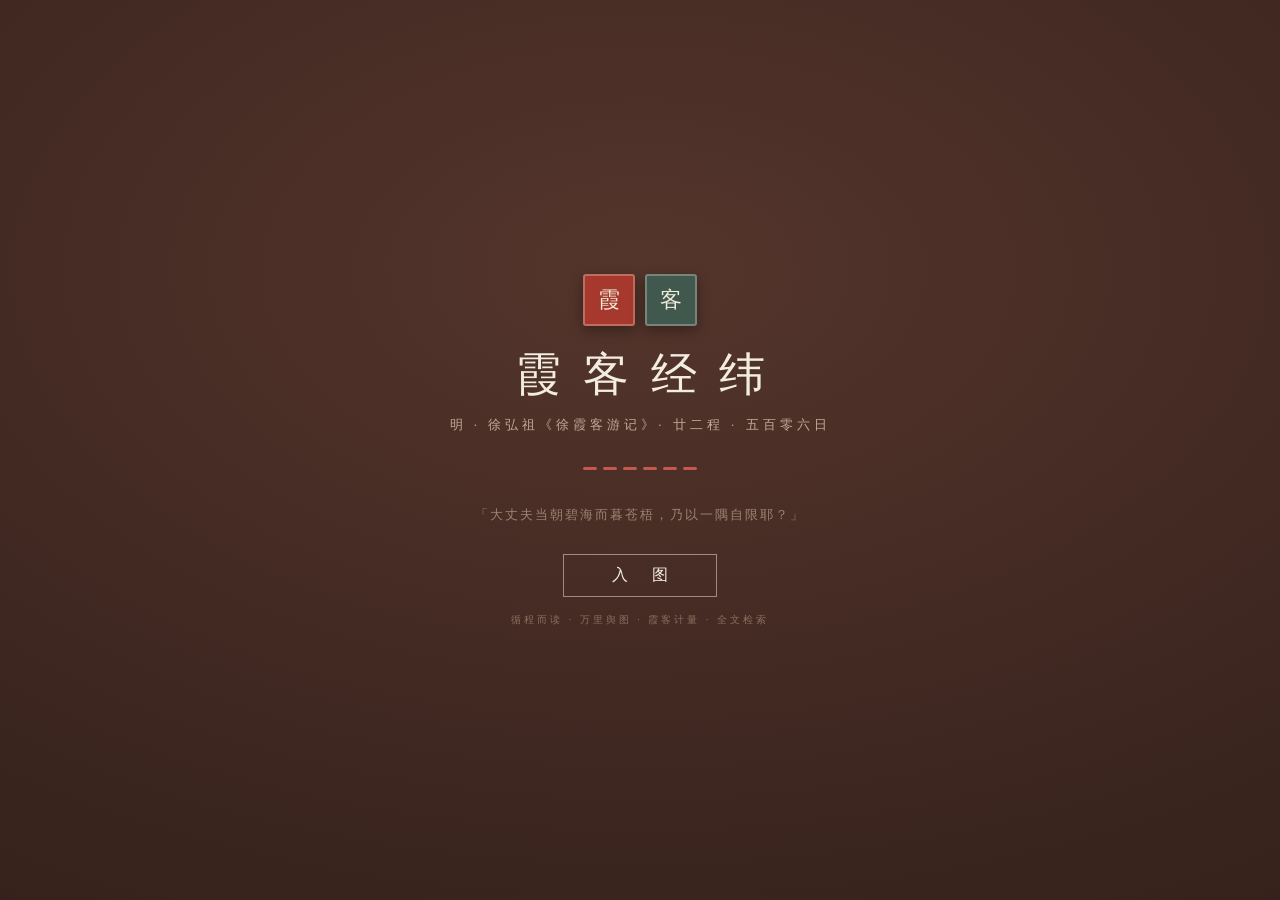
==== index.html @ 339518af "P2/A 前端：书签收藏（localStorage 上限30·管理面板·一键回到·深链复原）+ 方舆互查页签（计数卡/按篇分组/原文句样例/↗方舆相对深链）+ 计量面板导出区（CSV/KML/GeoJ" ====
<!DOCTYPE html>
<html lang="zh-CN">
<head>
<meta charset="UTF-8">
<meta name="viewport" content="width=device-width,initial-scale=1">
<title>霞客经纬 · 徐霞客游记廿二程全图</title>
<meta name="description" content="明·徐弘祖《徐霞客游记》数字人文平台——廿二游程、五百零六日条、循程而读、万里足迹舆图">
<link rel="manifest" href="manifest.json">
<link rel="icon" href="icons/icon-192.png">
<link rel="stylesheet" href="vendor/leaflet.css?v=7">
<link rel="stylesheet" href="css/main.css?v=7">
</head>
<body>

<div id="map"></div>
<div class="paper-wash"></div>

<!-- 顶栏 · 模式 -->
<nav id="modes">
  <button class="mode active" data-mode="map">舆图</button><span>·</span>
  <button class="mode" data-mode="read">循程</button><span>·</span>
  <button class="mode" data-mode="stats">计量</button><span>·</span>
  <button class="mode" data-mode="fy">方舆</button><span>·</span>
  <button class="mode" data-mode="about">关于</button>
</nav>
<div id="searchwrap">
  <input id="search" type="text" placeholder="检全书廿二篇——地名·山水·人事，如 石梁 / 黄山 / 静闻" autocomplete="off">
  <div id="sresults"></div>
</div>
<aside id="rail">
  <div class="rt" id="railtitle">游程纲目<small id="railsub">廿二程 · 编年</small></div>
  <div id="raillist"></div>
</aside>

<!-- 右幅 · 面板 -->
<section id="panel">
  <button id="pclose" title="收起">✕</button>
  <div class="vtitle"><div class="vname" id="vname"></div><div class="vseal" id="vseal">游</div></div>
  <div id="pmeta"></div>
  <div id="pbody"></div>
</section>

<div id="readerbar" class="hidden">
  <button id="rprev" title="前一日">◀ 前</button>
  <div id="rprog">循程而读</div>
  <button id="rnext" title="后一日">后 ▶</button>
  <button id="rbm" title="收藏当前日条（书签）">☆ 收藏</button>
  <button id="rtts" title="自当前日朗读：循程听书">▷ 朗读</button>
</div>

<footer id="fbar">
  <button class="ftool" id="wanderlink" title="随机择一程游历">⚑ 漫游</button>
  <button class="ftool" id="statslink" title="字频·里程·游年计量">△ 计量</button>
  <button class="ftool" id="tdlink" title="三维形胜——真地形上观游线">⛰ 形胜</button>
  <button class="ftool" id="bmlink" title="书签收藏（本机持久化，上限30）">☆ 书签<i id="bmcount"></i></button>
  <button class="ftool" id="nightlink" title="夜读模式（墨色护眼，底图反色）">☾ 夜读</button>
  <span class="sep"></span><span id="modelabel">舆图</span><span class="sep"></span>
  <span id="modenote">廿二游程 · 万里足迹见于图</span>
  <span class="sep"></span><span class="fb" id="bookstat"></span>
  <div class="right"><span id="swstate" title="Service Worker 就绪后：全书与已览瓦片离线可用" style="display:none"></span><span>文本 · 国学导航（前半部22篇）</span><span>底图 · Esri World Physical</span></div>
</footer>

<!-- 序幕 -->
<div id="boot">
  <div class="bt">
    <div class="seal-row"><span class="bseal">霞</span><span class="bseal b2">客</span></div>
    <h1>霞客经纬</h1>
    <p class="sub">明 · 徐弘祖《徐霞客游记》· 廿二程 · 五百零六日</p>
    <div class="route"><i></i><i></i><i></i><i></i><i></i><i></i></div>
    <p class="quote">「大丈夫当朝碧海而暮苍梧，乃以一隅自限耶？」</p>
    <button class="go">入 图</button>
    <p class="hint">循程而读 · 万里舆图 · 霞客计量 · 全文检索</p>
  </div>
</div>

<script src="vendor/leaflet.js"></script>
<script src="data/trip_data.js?v=7"></script>
<script src="data/stats.js?v=7"></script>
<script src="js/config.js?v=7"></script>
<script src="js/map.js?v=7"></script>
<script src="js/tripnav.js?v=7"></script>
<script src="js/reader.js?v=7"></script>
<script src="js/search.js?v=7"></script>
<script src="js/stats.js?v=7"></script>
<script src="js/bookmarks.js?v=7"></script>
<script src="js/xref.js?v=7"></script>
<script src="js/app.js?v=7"></script>
</body>
</html>
---- vendor/leaflet.css ----
/* required styles */

.leaflet-pane,
.leaflet-tile,
.leaflet-marker-icon,
.leaflet-marker-shadow,
.leaflet-tile-container,
.leaflet-pane > svg,
.leaflet-pane > canvas,
.leaflet-zoom-box,
.leaflet-image-layer,
.leaflet-layer {
	position: absolute;
	left: 0;
	top: 0;
	}
.leaflet-container {
	overflow: hidden;
	}
.leaflet-tile,
.leaflet-marker-icon,
.leaflet-marker-shadow {
	-webkit-user-select: none;
	   -moz-user-select: none;
	        user-select: none;
	  -webkit-user-drag: none;
	}
/* Prevents IE11 from highlighting tiles in blue */
.leaflet-tile::selection {
	background: transparent;
}
/* Safari renders non-retina tile on retina better with this, but Chrome is worse */
.leaflet-safari .leaflet-tile {
	image-rendering: -webkit-optimize-contrast;
	}
/* hack that prevents hw layers "stretching" when loading new tiles */
.leaflet-safari .leaflet-tile-container {
	width: 1600px;
	height: 1600px;
	-webkit-transform-origin: 0 0;
	}
.leaflet-marker-icon,
.leaflet-marker-shadow {
	display: block;
	}
/* .leaflet-container svg: reset svg max-width decleration shipped in Joomla! (joomla.org) 3.x */
/* .leaflet-container img: map is broken in FF if you have max-width: 100% on tiles */
.leaflet-container .leaflet-overlay-pane svg {
	max-width: none !important;
	max-height: none !important;
	}
.leaflet-container .leaflet-marker-pane img,
.leaflet-container .leaflet-shadow-pane img,
.leaflet-container .leaflet-tile-pane img,
.leaflet-container img.leaflet-image-layer,
.leaflet-container .leaflet-tile {
	max-width: none !important;
	max-height: none !important;
	width: auto;
	padding: 0;
	}

.leaflet-container img.leaflet-tile {
	/* See: https://bugs.chromium.org/p/chromium/issues/detail?id=600120 */
	mix-blend-mode: plus-lighter;
}

.leaflet-container.leaflet-touch-zoom {
	-ms-touch-action: pan-x pan-y;
	touch-action: pan-x pan-y;
	}
.leaflet-container.leaflet-touch-drag {
	-ms-touch-action: pinch-zoom;
	/* Fallback for FF which doesn't support pinch-zoom */
	touch-action: none;
	touch-action: pinch-zoom;
}
.leaflet-container.leaflet-touch-drag.leaflet-touch-zoom {
	-ms-touch-action: none;
	touch-action: none;
}
.leaflet-container {
	-webkit-tap-highlight-color: transparent;
}
.leaflet-container a {
	-webkit-tap-highlight-color: rgba(51, 181, 229, 0.4);
}
.leaflet-tile {
	filter: inherit;
	visibility: hidden;
	}
.leaflet-tile-loaded {
	visibility: inherit;
	}
.leaflet-zoom-box {
	width: 0;
	height: 0;
	-moz-box-sizing: border-box;
	     box-sizing: border-box;
	z-index: 800;
	}
/* workaround for https://bugzilla.mozilla.org/show_bug.cgi?id=888319 */
.leaflet-overlay-pane svg {
	-moz-user-select: none;
	}

.leaflet-pane         { z-index: 400; }

.leaflet-tile-pane    { z-index: 200; }
.leaflet-overlay-pane { z-index: 400; }
.leaflet-shadow-pane  { z-index: 500; }
.leaflet-marker-pane  { z-index: 600; }
.leaflet-tooltip-pane   { z-index: 650; }
.leaflet-popup-pane   { z-index: 700; }

.leaflet-map-pane canvas { z-index: 100; }
.leaflet-map-pane svg    { z-index: 200; }

.leaflet-vml-shape {
	width: 1px;
	height: 1px;
	}
.lvml {
	behavior: url(#default#VML);
	display: inline-block;
	position: absolute;
	}


/* control positioning */

.leaflet-control {
	position: relative;
	z-index: 800;
	pointer-events: visiblePainted; /* IE 9-10 doesn't have auto */
	pointer-events: auto;
	}
.leaflet-top,
.leaflet-bottom {
	position: absolute;
	z-index: 1000;
	pointer-events: none;
	}
.leaflet-top {
	top: 0;
	}
.leaflet-right {
	right: 0;
	}
.leaflet-bottom {
	bottom: 0;
	}
.leaflet-left {
	left: 0;
	}
.leaflet-control {
	float: left;
	clear: both;
	}
.leaflet-right .leaflet-control {
	float: right;
	}
.leaflet-top .leaflet-control {
	margin-top: 10px;
	}
.leaflet-bottom .leaflet-control {
	margin-bottom: 10px;
	}
.leaflet-left .leaflet-control {
	margin-left: 10px;
	}
.leaflet-right .leaflet-control {
	margin-right: 10px;
	}


/* zoom and fade animations */

.leaflet-fade-anim .leaflet-popup {
	opacity: 0;
	-webkit-transition: opacity 0.2s linear;
	   -moz-transition: opacity 0.2s linear;
	        transition: opacity 0.2s linear;
	}
.leaflet-fade-anim .leaflet-map-pane .leaflet-popup {
	opacity: 1;
	}
.leaflet-zoom-animated {
	-webkit-transform-origin: 0 0;
	    -ms-transform-origin: 0 0;
	        transform-origin: 0 0;
	}
svg.leaflet-zoom-animated {
	will-change: transform;
}

.leaflet-zoom-anim .leaflet-zoom-animated {
	-webkit-transition: -webkit-transform 0.25s cubic-bezier(0,0,0.25,1);
	   -moz-transition:    -moz-transform 0.25s cubic-bezier(0,0,0.25,1);
	        transition:         transform 0.25s cubic-bezier(0,0,0.25,1);
	}
.leaflet-zoom-anim .leaflet-tile,
.leaflet-pan-anim .leaflet-tile {
	-webkit-transition: none;
	   -moz-transition: none;
	        transition: none;
	}

.leaflet-zoom-anim .leaflet-zoom-hide {
	visibility: hidden;
	}


/* cursors */

.leaflet-interactive {
	cursor: pointer;
	}
.leaflet-grab {
	cursor: -webkit-grab;
	cursor:    -moz-grab;
	cursor:         grab;
	}
.leaflet-crosshair,
.leaflet-crosshair .leaflet-interactive {
	cursor: crosshair;
	}
.leaflet-popup-pane,
.leaflet-control {
	cursor: auto;
	}
.leaflet-dragging .leaflet-grab,
.leaflet-dragging .leaflet-grab .leaflet-interactive,
.leaflet-dragging .leaflet-marker-draggable {
	cursor: move;
	cursor: -webkit-grabbing;
	cursor:    -moz-grabbing;
	cursor:         grabbing;
	}

/* marker & overlays interactivity */
.leaflet-marker-icon,
.leaflet-marker-shadow,
.leaflet-image-layer,
.leaflet-pane > svg path,
.leaflet-tile-container {
	pointer-events: none;
	}

.leaflet-marker-icon.leaflet-interactive,
.leaflet-image-layer.leaflet-interactive,
.leaflet-pane > svg path.leaflet-interactive,
svg.leaflet-image-layer.leaflet-interactive path {
	pointer-events: visiblePainted; /* IE 9-10 doesn't have auto */
	pointer-events: auto;
	}

/* visual tweaks */

.leaflet-container {
	background: #ddd;
	outline-offset: 1px;
	}
.leaflet-container a {
	color: #0078A8;
	}
.leaflet-zoom-box {
	border: 2px dotted #38f;
	background: rgba(255,255,255,0.5);
	}


/* general typography */
.leaflet-container {
	font-family: "Helvetica Neue", Arial, Helvetica, sans-serif;
	font-size: 12px;
	font-size: 0.75rem;
	line-height: 1.5;
	}


/* general toolbar styles */

.leaflet-bar {
	box-shadow: 0 1px 5px rgba(0,0,0,0.65);
	border-radius: 4px;
	}
.leaflet-bar a {
	background-color: #fff;
	border-bottom: 1px solid #ccc;
	width: 26px;
	height: 26px;
	line-height: 26px;
	display: block;
	text-align: center;
	text-decoration: none;
	color: black;
	}
.leaflet-bar a,
.leaflet-control-layers-toggle {
	background-position: 50% 50%;
	background-repeat: no-repeat;
	display: block;
	}
.leaflet-bar a:hover,
.leaflet-bar a:focus {
	background-color: #f4f4f4;
	}
.leaflet-bar a:first-child {
	border-top-left-radius: 4px;
	border-top-right-radius: 4px;
	}
.leaflet-bar a:last-child {
	border-bottom-left-radius: 4px;
	border-bottom-right-radius: 4px;
	border-bottom: none;
	}
.leaflet-bar a.leaflet-disabled {
	cursor: default;
	background-color: #f4f4f4;
	color: #bbb;
	}

.leaflet-touch .leaflet-bar a {
	width: 30px;
	height: 30px;
	line-height: 30px;
	}
.leaflet-touch .leaflet-bar a:first-child {
	border-top-left-radius: 2px;
	border-top-right-radius: 2px;
	}
.leaflet-touch .leaflet-bar a:last-child {
	border-bottom-left-radius: 2px;
	border-bottom-right-radius: 2px;
	}

/* zoom control */

.leaflet-control-zoom-in,
.leaflet-control-zoom-out {
	font: bold 18px 'Lucida Console', Monaco, monospace;
	text-indent: 1px;
	}

.leaflet-touch .leaflet-control-zoom-in, .leaflet-touch .leaflet-control-zoom-out  {
	font-size: 22px;
	}


/* layers control */

.leaflet-control-layers {
	box-shadow: 0 1px 5px rgba(0,0,0,0.4);
	background: #fff;
	border-radius: 5px;
	}
.leaflet-control-layers-toggle {
	background-image: url(images/layers.png);
	width: 36px;
	height: 36px;
	}
.leaflet-retina .leaflet-control-layers-toggle {
	background-image: url(images/layers-2x.png);
	background-size: 26px 26px;
	}
.leaflet-touch .leaflet-control-layers-toggle {
	width: 44px;
	height: 44px;
	}
.leaflet-control-layers .leaflet-control-layers-list,
.leaflet-control-layers-expanded .leaflet-control-layers-toggle {
	display: none;
	}
.leaflet-control-layers-expanded .leaflet-control-layers-list {
	display: block;
	position: relative;
	}
.leaflet-control-layers-expanded {
	padding: 6px 10px 6px 6px;
	color: #333;
	background: #fff;
	}
.leaflet-control-layers-scrollbar {
	overflow-y: scroll;
	overflow-x: hidden;
	padding-right: 5px;
	}
.leaflet-control-layers-selector {
	margin-top: 2px;
	position: relative;
	top: 1px;
	}
.leaflet-control-layers label {
	display: block;
	font-size: 13px;
	font-size: 1.08333em;
	}
.leaflet-control-layers-separator {
	height: 0;
	border-top: 1px solid #ddd;
	margin: 5px -10px 5px -6px;
	}

/* Default icon URLs */
.leaflet-default-icon-path { /* used only in path-guessing heuristic, see L.Icon.Default */
	background-image: url(images/marker-icon.png);
	}


/* attribution and scale controls */

.leaflet-container .leaflet-control-attribution {
	background: #fff;
	background: rgba(255, 255, 255, 0.8);
	margin: 0;
	}
.leaflet-control-attribution,
.leaflet-control-scale-line {
	padding: 0 5px;
	color: #333;
	line-height: 1.4;
	}
.leaflet-control-attribution a {
	text-decoration: none;
	}
.leaflet-control-attribution a:hover,
.leaflet-control-attribution a:focus {
	text-decoration: underline;
	}
.leaflet-attribution-flag {
	display: inline !important;
	vertical-align: baseline !important;
	width: 1em;
	height: 0.6669em;
	}
.leaflet-left .leaflet-control-scale {
	margin-left: 5px;
	}
.leaflet-bottom .leaflet-control-scale {
	margin-bottom: 5px;
	}
.leaflet-control-scale-line {
	border: 2px solid #777;
	border-top: none;
	line-height: 1.1;
	padding: 2px 5px 1px;
	white-space: nowrap;
	-moz-box-sizing: border-box;
	     box-sizing: border-box;
	background: rgba(255, 255, 255, 0.8);
	text-shadow: 1px 1px #fff;
	}
.leaflet-control-scale-line:not(:first-child) {
	border-top: 2px solid #777;
	border-bottom: none;
	margin-top: -2px;
	}
.leaflet-control-scale-line:not(:first-child):not(:last-child) {
	border-bottom: 2px solid #777;
	}

.leaflet-touch .leaflet-control-attribution,
.leaflet-touch .leaflet-control-layers,
.leaflet-touch .leaflet-bar {
	box-shadow: none;
	}
.leaflet-touch .leaflet-control-layers,
.leaflet-touch .leaflet-bar {
	border: 2px solid rgba(0,0,0,0.2);
	background-clip: padding-box;
	}


/* popup */

.leaflet-popup {
	position: absolute;
	text-align: center;
	margin-bottom: 20px;
	}
.leaflet-popup-content-wrapper {
	padding: 1px;
	text-align: left;
	border-radius: 12px;
	}
.leaflet-popup-content {
	margin: 13px 24px 13px 20px;
	line-height: 1.3;
	font-size: 13px;
	font-size: 1.08333em;
	min-height: 1px;
	}
.leaflet-popup-content p {
	margin: 17px 0;
	margin: 1.3em 0;
	}
.leaflet-popup-tip-container {
	width: 40px;
	height: 20px;
	position: absolute;
	left: 50%;
	margin-top: -1px;
	margin-left: -20px;
	overflow: hidden;
	pointer-events: none;
	}
.leaflet-popup-tip {
	width: 17px;
	height: 17px;
	padding: 1px;

	margin: -10px auto 0;
	pointer-events: auto;

	-webkit-transform: rotate(45deg);
	   -moz-transform: rotate(45deg);
	    -ms-transform: rotate(45deg);
	        transform: rotate(45deg);
	}
.leaflet-popup-content-wrapper,
.leaflet-popup-tip {
	background: white;
	color: #333;
	box-shadow: 0 3px 14px rgba(0,0,0,0.4);
	}
.leaflet-container a.leaflet-popup-close-button {
	position: absolute;
	top: 0;
	right: 0;
	border: none;
	text-align: center;
	width: 24px;
	height: 24px;
	font: 16px/24px Tahoma, Verdana, sans-serif;
	color: #757575;
	text-decoration: none;
	background: transparent;
	}
.leaflet-container a.leaflet-popup-close-button:hover,
.leaflet-container a.leaflet-popup-close-button:focus {
	color: #585858;
	}
.leaflet-popup-scrolled {
	overflow: auto;
	}

.leaflet-oldie .leaflet-popup-content-wrapper {
	-ms-zoom: 1;
	}
.leaflet-oldie .leaflet-popup-tip {
	width: 24px;
	margin: 0 auto;

	-ms-filter: "progid:DXImageTransform.Microsoft.Matrix(M11=0.70710678, M12=0.70710678, M21=-0.70710678, M22=0.70710678)";
	filter: progid:DXImageTransform.Microsoft.Matrix(M11=0.70710678, M12=0.70710678, M21=-0.70710678, M22=0.70710678);
	}

.leaflet-oldie .leaflet-control-zoom,
.leaflet-oldie .leaflet-control-layers,
.leaflet-oldie .leaflet-popup-content-wrapper,
.leaflet-oldie .leaflet-popup-tip {
	border: 1px solid #999;
	}


/* div icon */

.leaflet-div-icon {
	background: #fff;
	border: 1px solid #666;
	}


/* Tooltip */
/* Base styles for the element that has a tooltip */
.leaflet-tooltip {
	position: absolute;
	padding: 6px;
	background-color: #fff;
	border: 1px solid #fff;
	border-radius: 3px;
	color: #222;
	white-space: nowrap;
	-webkit-user-select: none;
	-moz-user-select: none;
	-ms-user-select: none;
	user-select: none;
	pointer-events: none;
	box-shadow: 0 1px 3px rgba(0,0,0,0.4);
	}
.leaflet-tooltip.leaflet-interactive {
	cursor: pointer;
	pointer-events: auto;
	}
.leaflet-tooltip-top:before,
.leaflet-tooltip-bottom:before,
.leaflet-tooltip-left:before,
.leaflet-tooltip-right:before {
	position: absolute;
	pointer-events: none;
	border: 6px solid transparent;
	background: transparent;
	content: "";
	}

/* Directions */

.leaflet-tooltip-bottom {
	margin-top: 6px;
}
.leaflet-tooltip-top {
	margin-top: -6px;
}
.leaflet-tooltip-bottom:before,
.leaflet-tooltip-top:before {
	left: 50%;
	margin-left: -6px;
	}
.leaflet-tooltip-top:before {
	bottom: 0;
	margin-bottom: -12px;
	border-top-color: #fff;
	}
.leaflet-tooltip-bottom:before {
	top: 0;
	margin-top: -12px;
	margin-left: -6px;
	border-bottom-color: #fff;
	}
.leaflet-tooltip-left {
	margin-left: -6px;
}
.leaflet-tooltip-right {
	margin-left: 6px;
}
.leaflet-tooltip-left:before,
.leaflet-tooltip-right:before {
	top: 50%;
	margin-top: -6px;
	}
.leaflet-tooltip-left:before {
	right: 0;
	margin-right: -12px;
	border-left-color: #fff;
	}
.leaflet-tooltip-right:before {
	left: 0;
	margin-left: -12px;
	border-right-color: #fff;
	}

/* Printing */

@media print {
	/* Prevent printers from removing background-images of controls. */
	.leaflet-control {
		-webkit-print-color-adjust: exact;
		print-color-adjust: exact;
		}
	}
---- css/main.css ----
/* ═══════════════════════════════════════════════════════════════
   霞客经纬 —— 徐霞客游记 · 主样式
   绛霞绢本 · 游程为主角 · 四模式（舆图/循程/计量/关于）
   承水道经纬设计语言，主色由沧浪让位于绛霞
   ═══════════════════════════════════════════════════════════════ */
*{box-sizing:border-box;margin:0;padding:0}
:root{
  --silk:#ece8d8; --silk-2:#e2ddc8; --silk-3:#f5f2e3;
  --ink:#2e2a26; --ink-mid:#5a5049; --ink-faint:#8d8177;
  --xia:#8e2b22; --xia-d:#6e2019;               /* 绛霞 */
  --xia-l:#c25b4e;
  --mount:#3f5d52; --mount-d:#2f4a41;           /* 苍山青 */
  --ochre:#9a6b3f;
  --gold:#b08d4f;
  --cinnabar:#b23a2e; --cinnabar-d:#8e2b22;
  --line:rgba(74,64,56,.34);
}
html,body{height:100%}
body{
  font-family:"FangSong","STFangsong","仿宋","FangSong_GB2312","Songti SC","SimSun",serif;
  color:var(--ink); overflow:hidden;
  background:radial-gradient(ellipse 130% 100% at 50% 0%,#ecdfc9 0%,#e4d7bf 55%,#dacdb4 100%);
}

/* ── 底图：霞色绢面滤镜 ─────────────────────────────── */
#map{position:fixed;inset:0;z-index:0;background:#e4d7bf}
#map .leaflet-tile-pane{filter:sepia(.12) brightness(1.04) contrast(.9) saturate(.8) hue-rotate(-4deg)}
#map .leaflet-control-attribution{display:none!important}
#map .leaflet-control-zoom a{
  background:var(--silk-3)!important;color:var(--ink)!important;
  border-color:var(--line)!important;font-weight:400!important;
}
#map .leaflet-control-zoom{border:1px solid var(--line)!important;box-shadow:0 2px 8px rgba(60,45,35,.18)}
.paper-wash{position:fixed;inset:0;z-index:1;pointer-events:none;
  background:
    radial-gradient(ellipse 140% 110% at 50% 40%,transparent 52%,rgba(142,43,34,.10) 100%),
    repeating-linear-gradient(0deg,transparent 0 3px,rgba(255,250,238,.05) 3px 4px);
}

/* ── 顶栏模式 ───────────────────────────────────────── */
#modes{position:fixed;top:0;left:0;right:0;z-index:22;display:flex;justify-content:center;gap:2px;
  padding:10px 0;pointer-events:none}
#modes .mode{pointer-events:auto;font-family:inherit;font-size:14px;letter-spacing:3px;cursor:pointer;
  color:var(--ink-mid);background:rgba(245,242,227,.88);border:1px solid var(--line);
  padding:6px 14px;transition:all .18s}
#modes .mode:hover{color:var(--xia-d)}
#modes .mode.active{color:#f6f3e6;background:var(--xia-d);border-color:var(--xia-d)}
#modes span{pointer-events:auto;align-self:center;color:var(--ink-faint);font-size:11px}

/* ── 检索 ───────────────────────────────────────────── */
#searchwrap{position:fixed;top:52px;left:50%;transform:translateX(-50%);z-index:21;width:min(520px,86vw)}
#search{width:100%;font-family:inherit;font-size:13px;letter-spacing:1px;color:var(--ink);
  background:rgba(245,242,227,.94);border:1px solid var(--line);padding:8px 12px;outline:none}
#search:focus{border-color:var(--xia)}
#sresults{max-height:min(46vh,420px);overflow:auto;background:rgba(248,246,237,.97);
  border:1px solid var(--line);border-top:none;display:none}
#sresults .sr{padding:8px 12px;border-bottom:1px solid rgba(74,64,56,.14);cursor:pointer;font-size:13px}
#sresults .sr:hover{background:rgba(142,43,34,.07)}
#sresults .sr .where{color:var(--xia-d);font-size:11px;letter-spacing:1px;margin-right:8px}
#sresults .sr mark{background:rgba(178,58,46,.22);color:inherit}

/* ── 左列 · 游程纲目 ────────────────────────────────── */
#rail{position:fixed;top:0;left:0;bottom:44px;width:240px;z-index:20;display:flex;flex-direction:column;
  background:linear-gradient(180deg,rgba(240,235,220,.96),rgba(234,228,210,.94));
  border-right:1px solid var(--line);transition:transform .25s}
#rail.hidden{transform:translateX(-100%)}
.rt{padding:58px 16px 10px;font-size:16px;letter-spacing:4px;color:var(--xia-d);
  border-bottom:1px solid var(--line)}
.rt small{display:block;font-size:10px;letter-spacing:2px;color:var(--ink-faint);margin-top:3px}
#raillist{flex:1;overflow:auto;padding:8px 6px 20px}
#raillist::-webkit-scrollbar{width:5px}
#raillist::-webkit-scrollbar-thumb{background:rgba(142,43,34,.3)}
.ryear{font-size:10px;letter-spacing:2px;color:var(--ink-faint);padding:8px 8px 3px;text-align:center}
#raillist .trow{display:flex;align-items:center;gap:5px;padding:3px 8px;cursor:pointer;font-size:13px;
  letter-spacing:1px;color:var(--ink-mid);border-radius:2px;white-space:nowrap}
#raillist .trow:hover{background:rgba(142,43,34,.09);color:var(--xia-d)}
#raillist .trow.cur{color:#f6f3e6;background:var(--xia)}
#raillist .trow.cur .tglyph{color:rgba(246,243,230,.85)}
#raillist .tglyph{width:14px;text-align:center;font-size:10px;color:var(--ink-faint);flex:none}
#raillist .tchars{margin-left:auto;font-size:9px;color:var(--ink-faint)}
#raillist .trow.cur .tchars{color:rgba(246,243,230,.8)}
#raillist .tdot{width:8px;height:8px;border-radius:50%;flex:none;border:1px solid rgba(246,243,230,.6)}

/* ── 右幅面板 ───────────────────────────────────────── */
#panel{position:fixed;top:0;right:0;bottom:44px;width:min(580px,94vw);z-index:23;display:flex;flex-direction:column;
  background:linear-gradient(180deg,rgba(248,245,234,.98),rgba(242,238,224,.98));
  border-left:1px solid var(--line);box-shadow:-6px 0 24px rgba(60,45,35,.14);
  transform:translateX(105%);transition:transform .28s}
#panel.open{transform:none}
#pclose{position:absolute;top:64px;right:10px;z-index:2;font-family:inherit;cursor:pointer;font-size:13px;
  color:var(--ink-faint);background:none;border:1px solid var(--line);padding:2px 8px}
#pclose:hover{color:var(--cinnabar)}
.vtitle{padding:58px 20px 12px;border-bottom:2px solid var(--xia-d);display:flex;align-items:center;gap:12px}
.vname{font-size:29px;letter-spacing:7px;color:var(--ink)}
.vseal{flex:none;width:44px;height:44px;display:flex;align-items:center;justify-content:center;
  font-size:15px;letter-spacing:2px;color:#f6f3e6;background:var(--xia-d);
  border-radius:3px;box-shadow:inset 0 0 0 2px rgba(246,243,230,.35)}
#pmeta{padding:10px 20px;border-bottom:1px solid var(--line);font-size:12px;letter-spacing:1px;
  color:var(--ink-mid);display:flex;flex-wrap:wrap;gap:6px 16px;background:rgba(142,43,34,.05)}
#pbody{flex:1;overflow:auto;padding:16px 20px 30px;font-size:15px;line-height:1.95;letter-spacing:.5px}
#pbody::-webkit-scrollbar{width:6px}
#pbody::-webkit-scrollbar-thumb{background:rgba(142,43,34,.3)}

/* 循程阅读 */
.dayblk{margin:0 0 20px;padding-left:10px;border-left:3px solid transparent}
.dayblk.cur{border-left-color:var(--cinnabar);background:rgba(178,58,46,.05)}
.dayhead{display:flex;align-items:baseline;gap:10px;flex-wrap:wrap;margin-bottom:6px;padding:6px 8px;
  background:rgba(63,93,82,.1);cursor:pointer}
.dayblk.cur .dayhead{background:rgba(178,58,46,.12)}
.dayhead .dnum{font-size:16px;letter-spacing:2px;color:var(--mount-d)}
.dayhead .dplace{font-size:13px;color:var(--xia-d);letter-spacing:1px}
.dayhead .dkm{font-size:10px;color:var(--ink-faint)}
.dayhead .djump{font-size:10px;color:var(--cinnabar-d);border:1px solid rgba(178,58,46,.4);padding:0 4px}
p.you{margin:0 0 12px;text-indent:2em;color:var(--ink);font-size:14px;line-height:1.9}
p.you .nz{color:var(--ink-faint);font-size:.86em}
.kv{font-size:13px;line-height:2;color:var(--ink-mid)}
.kv b{color:var(--cinnabar-d);font-weight:400}
.kv .pl{display:inline-block;margin:1px 6px 1px 0;padding:0 7px;font-size:11px;letter-spacing:1px;
  color:var(--mount-d);border:1px solid rgba(63,93,82,.4);border-radius:9px;cursor:pointer}
.kv .pl:hover{background:rgba(63,93,82,.12)}
.termcard{padding:12px;margin:8px 0 18px;text-align:center;background:rgba(142,43,34,.06);
  border:1px dashed rgba(142,43,34,.4);color:var(--xia-d);letter-spacing:2px;font-size:13px}
.sect{margin-bottom:22px}
.sect h3{font-size:15px;letter-spacing:3px;color:var(--xia-d);margin-bottom:8px;
  border-bottom:1px solid var(--line);padding-bottom:5px;font-weight:400}

/* 书签 */
.bmlist{margin:6px 0}
.bmrow{display:flex;align-items:center;gap:10px;padding:7px 8px;cursor:pointer;font-size:13px;
  border-bottom:1px solid rgba(74,64,56,.14)}
.bmrow:hover{background:rgba(142,43,34,.07)}
.bmstar{color:var(--gold);font-size:14px;flex:none}
.bmrow .bmmain{display:flex;flex-direction:column;gap:2px;min-width:0}
.bmrow .bmmain b{color:var(--ink);font-weight:400;letter-spacing:1px}
.bmrow .bmmain i{font-style:normal;font-size:11px;color:var(--ink-faint);letter-spacing:.5px}
.bmgo{margin-left:auto;flex:none;font-size:11px;letter-spacing:1px;color:var(--mount-d);
  border:1px solid rgba(63,93,82,.4);border-radius:9px;padding:1px 8px}
.bmrow:hover .bmgo{background:rgba(63,93,82,.14)}
#rbm.on{color:var(--gold);border-color:var(--gold)}
#bmcount{font-style:normal;font-size:10px;color:var(--xia-d);margin-left:3px}

/* 互查桥 */
.xrgrid{display:grid;grid-template-columns:repeat(auto-fill,minmax(120px,1fr));gap:8px;margin:10px 0}
.xrcard{padding:9px 10px;background:rgba(63,93,82,.07);border:1px solid var(--line);text-align:center}
.xrcard b{display:block;font-size:20px;color:var(--mount-d);font-weight:400}
.xrcard span{font-size:10px;letter-spacing:1px;color:var(--ink-faint)}
.xrtrip{margin:10px 0;padding:8px 10px;background:rgba(142,43,34,.04);border:1px solid rgba(74,64,56,.18)}
.xrtrip .xrh{display:flex;align-items:baseline;gap:8px;cursor:pointer}
.xrtrip .xrh b{font-weight:400;font-size:14px;color:var(--ink);letter-spacing:1px}
.xrtrip .xrh:hover b{color:var(--xia-d)}
.xrtrip .xrh span{font-size:11px;color:var(--ink-faint)}
.xr_ex{margin:6px 0 2px;padding:6px 10px;font-size:12px;line-height:1.8;color:var(--ink-mid);
  border-left:2px solid rgba(63,93,82,.45);background:rgba(245,242,227,.6)}
.xr_ex .nm{color:var(--xia-d)}
.xr_ex a{color:var(--mount-d);text-decoration:none;border-bottom:1px dotted rgba(63,93,82,.6);margin-left:6px}
.xr_ex a:hover{color:var(--xia-d)}

/* 计量 */
.hbar{display:flex;align-items:center;gap:6px;margin:4px 0;font-size:12px;letter-spacing:0}
.hbar .hn{width:96px;text-align:right;flex:none;color:var(--ink-mid);cursor:pointer;
  white-space:nowrap;overflow:hidden;text-overflow:ellipsis}
.hbar .hn:hover{color:var(--xia-d)}
.hbar .hv{height:11px;background:var(--xia);flex:none;min-width:2px;opacity:.85}
.hbar .hv2{background:var(--gold);opacity:.55}
.hbar .hc{color:var(--ink-faint);font-size:10px}
.statgrid{display:grid;grid-template-columns:repeat(auto-fill,minmax(140px,1fr));gap:10px;margin:12px 0}
.statcard{padding:12px;background:rgba(142,43,34,.06);border:1px solid var(--line);text-align:center}
.statcard b{display:block;font-size:23px;color:var(--xia-d);font-weight:400}
.statcard span{font-size:11px;letter-spacing:2px;color:var(--ink-faint)}
.freqbox{line-height:2.2}
.freqbox .fq{display:inline-block;margin:0 10px 0 0;text-align:center}
.freqbox .fq b{color:var(--xia-d);font-size:19px;font-weight:400}
.freqbox .fq i{display:block;font-style:normal;font-size:9px;color:var(--ink-faint)}

/* 夜读 */
body.night{--silk:#25201c;--silk-2:#1e1a16;--silk-3:#2c2620;--ink:#d5cec2;--ink-mid:#a89f90;--ink-faint:#7a7166;
  --line:rgba(180,165,150,.22);
  background:radial-gradient(ellipse 130% 100% at 50% 0%,#241f1a 0%,#1c1814 55%,#171310 100%)}
body.night #rail{background:linear-gradient(180deg,rgba(38,32,27,.96),rgba(32,27,22,.94))}
body.night #panel{background:linear-gradient(180deg,rgba(42,36,30,.98),rgba(37,31,26,.98))}
body.night #fbar,body.night #search,body.night #sresults{background:rgba(38,32,27,.96)}
body.night #map .leaflet-tile-pane{filter:invert(1) hue-rotate(180deg) brightness(.9) contrast(.85) saturate(.55)}
body.night .vname,body.night p.you{color:var(--ink)}

/* 图上游程要素 */
.tripline{cursor:pointer}
.ftip{font-family:inherit;letter-spacing:1px}

/* ── 底栏 ───────────────────────────────────────────── */
#fbar{position:fixed;left:0;right:0;bottom:0;height:44px;z-index:22;display:flex;align-items:center;
  gap:10px;padding:0 14px;font-size:12px;letter-spacing:1px;color:var(--ink-mid);
  background:rgba(240,235,220,.95);border-top:1px solid var(--line)}
#fbar .sep{width:1px;height:16px;background:var(--line)}
.ftool{font-family:inherit;font-size:12px;letter-spacing:1px;cursor:pointer;color:var(--ink-mid);
  background:none;border:1px solid var(--line);padding:3px 10px;transition:all .15s}
.ftool:hover{color:var(--xia-d);border-color:var(--xia)}
#fbar .right{margin-left:auto;display:flex;gap:14px;font-size:10px;color:var(--ink-faint)}
#modelabel{color:var(--xia-d);letter-spacing:3px}

/* ── 循程控制条 ─────────────────────────────────────── */
#readerbar{position:fixed;left:50%;bottom:56px;transform:translateX(-50%);z-index:23;display:flex;gap:6px;
  padding:6px;background:rgba(240,235,220,.96);border:1px solid var(--line);border-radius:3px;
  box-shadow:0 3px 12px rgba(60,45,35,.2)}
#readerbar.hidden{display:none}
#readerbar button{font-family:inherit;font-size:12px;letter-spacing:1px;cursor:pointer;color:var(--ink-mid);
  background:none;border:1px solid var(--line);padding:4px 10px}
#readerbar button:hover{color:var(--xia-d)}
#rprog{align-self:center;font-size:12px;letter-spacing:2px;color:var(--xia-d);min-width:150px;text-align:center}

/* ── 序幕 ───────────────────────────────────────────── */
#boot{position:fixed;inset:0;z-index:60;display:flex;align-items:center;justify-content:center;
  background:radial-gradient(ellipse 130% 110% at 50% 30%,#54352c 0%,#3d2620 55%,#2c1a15 100%);
  transition:opacity .6s;color:#f2ede0}
#boot.off{opacity:0;pointer-events:none}
.bt{text-align:center;max-width:540px;padding:20px}
.bt .seal-row{display:flex;justify-content:center;gap:10px;margin-bottom:18px}
.bseal{width:52px;height:52px;display:flex;align-items:center;justify-content:center;font-size:22px;
  color:#f0ead8;background:rgba(178,58,46,.88);border-radius:3px;letter-spacing:0;
  box-shadow:inset 0 0 0 2px rgba(240,234,216,.3),0 4px 14px rgba(0,0,0,.35)}
.bseal.b2{background:rgba(63,93,82,.9);animation:trek 3.2s ease-in-out infinite}
@keyframes trek{50%{transform:translateX(6px)}}
.bt h1{font-size:46px;letter-spacing:22px;text-indent:22px;font-weight:400;margin-bottom:10px}
.bt .sub{font-size:13px;letter-spacing:4px;color:#c4a99a;margin-bottom:22px}
.bt .quote{font-size:13px;letter-spacing:2px;color:#9d8272;margin:20px 0 26px;line-height:2}
.route{display:flex;justify-content:center;gap:6px;height:26px;align-items:center;margin:8px 0}
.route i{width:14px;height:3px;background:#c25b4e;border-radius:2px;animation:rt 1.6s ease-in-out infinite}
.route i:nth-child(2){animation-delay:.15s}.route i:nth-child(3){animation-delay:.3s}
.route i:nth-child(4){animation-delay:.45s}.route i:nth-child(5){animation-delay:.6s}
.route i:nth-child(6){animation-delay:.75s}
@keyframes rt{0%,100%{transform:scaleX(.5);opacity:.4}50%{transform:scaleX(1.3);opacity:1}}
.go{font-family:inherit;font-size:16px;letter-spacing:10px;text-indent:10px;cursor:pointer;
  color:#f2ede0;background:none;border:1px solid rgba(242,237,224,.5);padding:10px 38px;transition:all .25s}
.go:hover{background:rgba(194,91,78,.35);border-color:#f2ede0}
.hint{font-size:10px;letter-spacing:3px;color:#8a6f60;margin-top:16px}

/* 响应式 */
@media (max-width:900px){
  #rail{width:190px}
  #panel{width:100vw}
  .bt h1{font-size:32px;letter-spacing:12px;text-indent:12px}
}
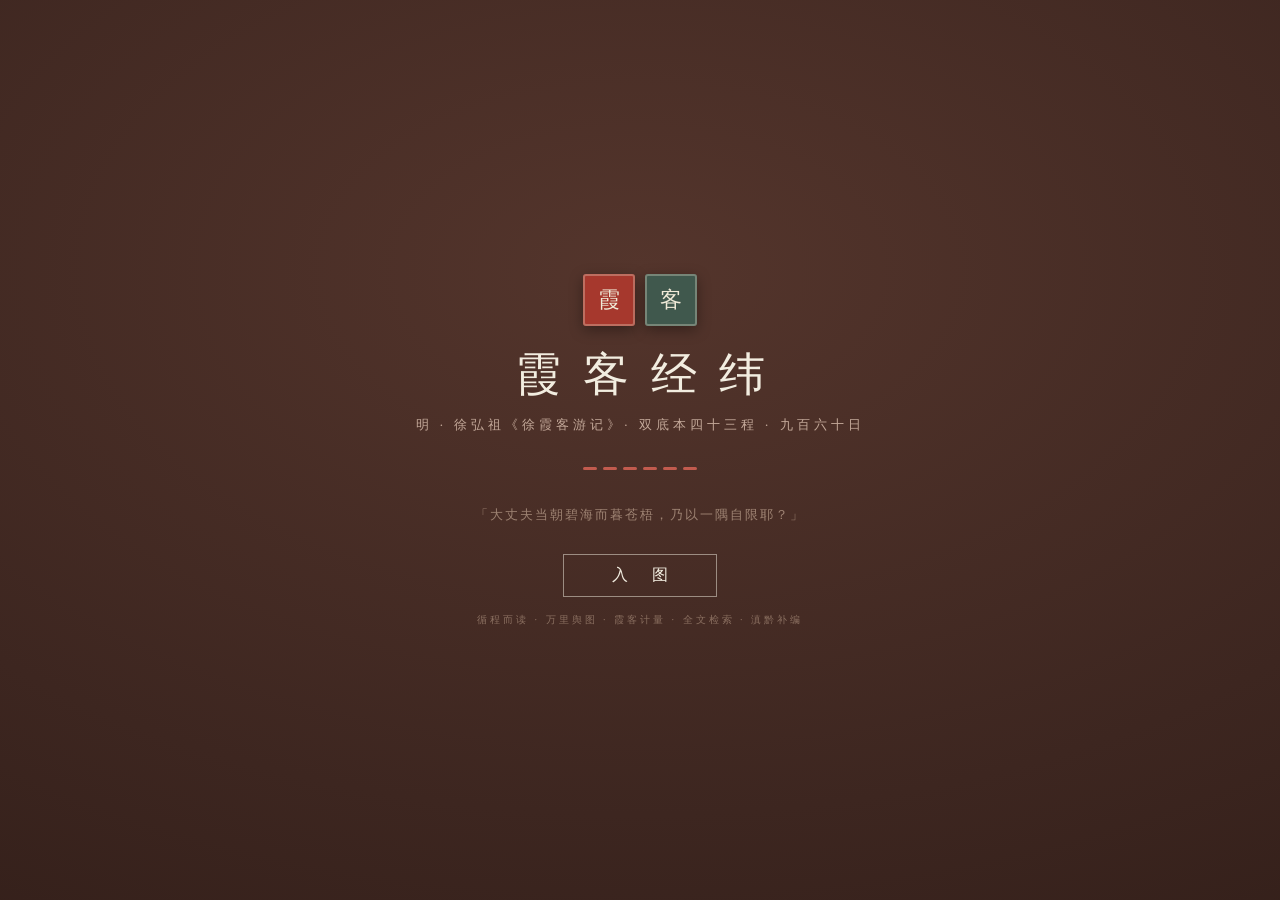
==== commit e86dcd67: "滇黔补编 C · 站内与发版 v13：index/app/stats/map/tripnav/manifest 双底本文案（43 程·960 日·四库风险声明在案·关于页双底本方法节）；markDay" ====
--- a/index.html
+++ b/index.html
@@ -3,12 +3,12 @@
 <head>
 <meta charset="UTF-8">
 <meta name="viewport" content="width=device-width,initial-scale=1">
-<title>霞客经纬 · 徐霞客游记廿二程全图</title>
-<meta name="description" content="明·徐弘祖《徐霞客游记》数字人文平台——廿二游程、五百零六日条、循程而读、万里足迹舆图">
+<title>霞客经纬 · 徐霞客游记双底本全图</title>
+<meta name="description" content="明·徐弘祖《徐霞客游记》数字人文平台——双底本四十三程、九百六十日条、循程而读、万里足迹舆图（滇黔补编·四库本）">
 <link rel="manifest" href="manifest.json">
 <link rel="icon" href="icons/icon-192.png">
-<link rel="stylesheet" href="vendor/leaflet.css?v=7">
-<link rel="stylesheet" href="css/main.css?v=7">
+<link rel="stylesheet" href="vendor/leaflet.css?v=13">
+<link rel="stylesheet" href="css/main.css?v=13">
 </head>
 <body>
 
@@ -24,11 +24,11 @@
   <button class="mode" data-mode="about">关于</button>
 </nav>
 <div id="searchwrap">
-  <input id="search" type="text" placeholder="检全书廿二篇——地名·山水·人事，如 石梁 / 黄山 / 静闻" autocomplete="off">
+  <input id="search" type="text" placeholder="检全书四十三篇——地名·山水·人事，如 石梁 / 鸡足山 / 静闻" autocomplete="off">
   <div id="sresults"></div>
 </div>
 <aside id="rail">
-  <div class="rt" id="railtitle">游程纲目<small id="railsub">廿二程 · 编年</small></div>
+  <div class="rt" id="railtitle">游程纲目<small id="railsub">四十三程 · 编年（gx+kr 双底本）</small></div>
   <div id="raillist"></div>
 </aside>
 
@@ -55,9 +55,9 @@
   <button class="ftool" id="bmlink" title="书签收藏（本机持久化，上限30）">☆ 书签<i id="bmcount"></i></button>
   <button class="ftool" id="nightlink" title="夜读模式（墨色护眼，底图反色）">☾ 夜读</button>
   <span class="sep"></span><span id="modelabel">舆图</span><span class="sep"></span>
-  <span id="modenote">廿二游程 · 万里足迹见于图</span>
+  <span id="modenote">四十三游程 · 万里足迹见于图</span>
   <span class="sep"></span><span class="fb" id="bookstat"></span>
-  <div class="right"><span id="swstate" title="Service Worker 就绪后：全书与已览瓦片离线可用" style="display:none"></span><span>文本 · 国学导航（前半部22篇）</span><span>底图 · Esri World Physical</span></div>
+  <div class="right"><span id="swstate" title="Service Worker 就绪后：全书与已览瓦片离线可用" style="display:none"></span><span>文本 · 国学导航22篇 + 四库本滇黔21篇</span><span>底图 · Esri World Physical</span></div>
 </footer>
 
 <!-- 序幕 -->
@@ -65,25 +65,25 @@
   <div class="bt">
     <div class="seal-row"><span class="bseal">霞</span><span class="bseal b2">客</span></div>
     <h1>霞客经纬</h1>
-    <p class="sub">明 · 徐弘祖《徐霞客游记》· 廿二程 · 五百零六日</p>
+    <p class="sub">明 · 徐弘祖《徐霞客游记》· 双底本四十三程 · 九百六十日</p>
     <div class="route"><i></i><i></i><i></i><i></i><i></i><i></i></div>
     <p class="quote">「大丈夫当朝碧海而暮苍梧，乃以一隅自限耶？」</p>
     <button class="go">入 图</button>
-    <p class="hint">循程而读 · 万里舆图 · 霞客计量 · 全文检索</p>
+    <p class="hint">循程而读 · 万里舆图 · 霞客计量 · 全文检索 · 滇黔补编</p>
   </div>
 </div>
 
 <script src="vendor/leaflet.js"></script>
-<script src="data/trip_data.js?v=7"></script>
-<script src="data/stats.js?v=7"></script>
-<script src="js/config.js?v=7"></script>
-<script src="js/map.js?v=7"></script>
-<script src="js/tripnav.js?v=7"></script>
-<script src="js/reader.js?v=7"></script>
-<script src="js/search.js?v=7"></script>
-<script src="js/stats.js?v=7"></script>
-<script src="js/bookmarks.js?v=7"></script>
-<script src="js/xref.js?v=7"></script>
-<script src="js/app.js?v=7"></script>
+<script src="data/trip_data.js?v=13"></script>
+<script src="data/stats.js?v=13"></script>
+<script src="js/config.js?v=13"></script>
+<script src="js/map.js?v=13"></script>
+<script src="js/tripnav.js?v=13"></script>
+<script src="js/reader.js?v=13"></script>
+<script src="js/search.js?v=13"></script>
+<script src="js/stats.js?v=13"></script>
+<script src="js/bookmarks.js?v=13"></script>
+<script src="js/xref.js?v=13"></script>
+<script src="js/app.js?v=13"></script>
 </body>
 </html>
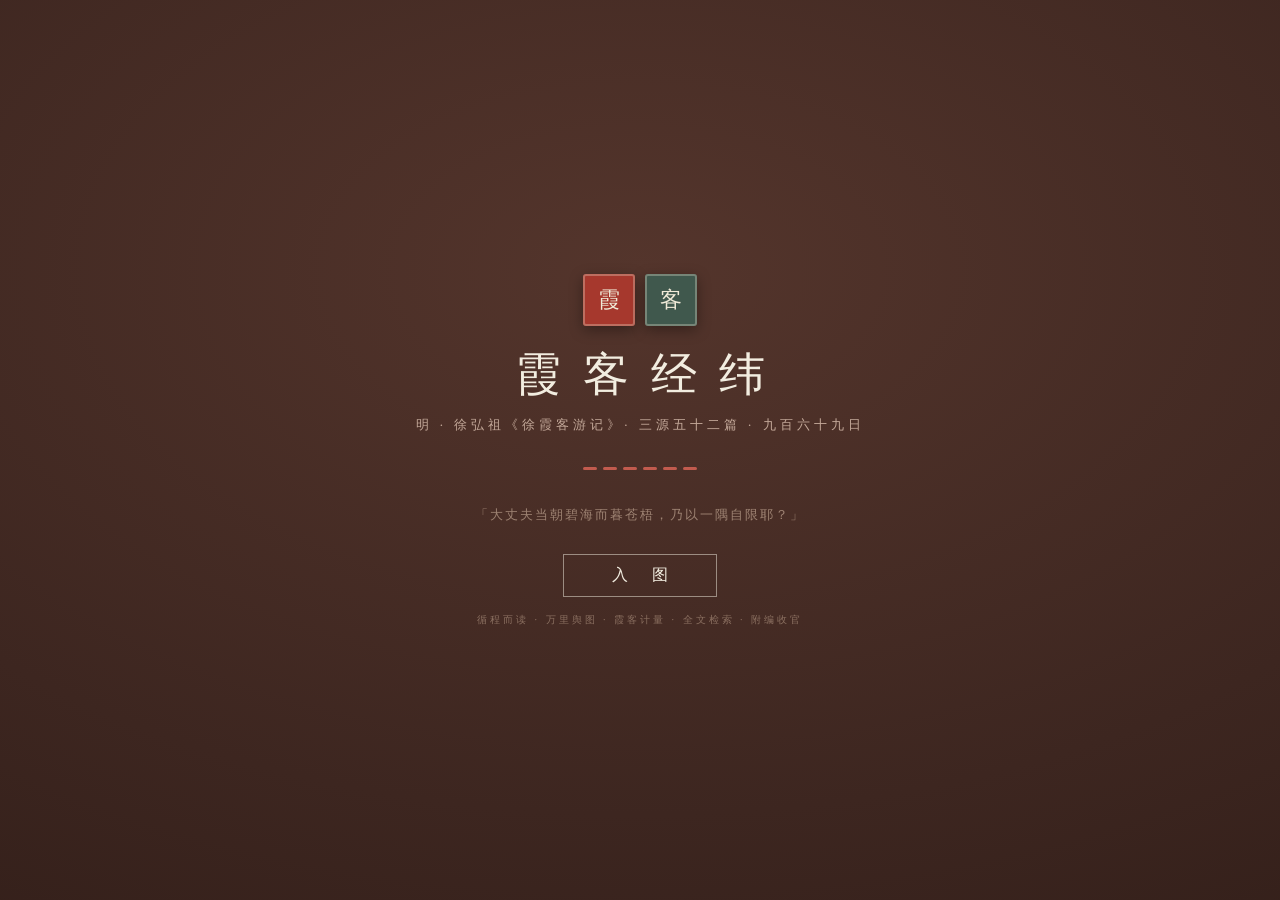
==== commit f63e31e2: "附编收官 B · 三源全链与发版 v14：ANALYSIS/PDF 三源语料节（PDF 530KB）；导出 498 行/互查桥 498=298+200 不变（ws 零锚）；lint 238 项（三源构" ====
--- a/index.html
+++ b/index.html
@@ -3,12 +3,12 @@
 <head>
 <meta charset="UTF-8">
 <meta name="viewport" content="width=device-width,initial-scale=1">
-<title>霞客经纬 · 徐霞客游记双底本全图</title>
-<meta name="description" content="明·徐弘祖《徐霞客游记》数字人文平台——双底本四十三程、九百六十日条、循程而读、万里足迹舆图（滇黔补编·四库本）">
+<title>霞客经纬 · 徐霞客游记三源全编</title>
+<meta name="description" content="明·徐弘祖《徐霞客游记》数字人文平台——三源五十二篇、九百六十九日条、循程而读、万里足迹舆图（国学本+四库滇黔+通行本附编）">
 <link rel="manifest" href="manifest.json">
 <link rel="icon" href="icons/icon-192.png">
-<link rel="stylesheet" href="vendor/leaflet.css?v=13">
-<link rel="stylesheet" href="css/main.css?v=13">
+<link rel="stylesheet" href="vendor/leaflet.css?v=14">
+<link rel="stylesheet" href="css/main.css?v=14">
 </head>
 <body>
 
@@ -24,11 +24,11 @@
   <button class="mode" data-mode="about">关于</button>
 </nav>
 <div id="searchwrap">
-  <input id="search" type="text" placeholder="检全书四十三篇——地名·山水·人事，如 石梁 / 鸡足山 / 静闻" autocomplete="off">
+  <input id="search" type="text" placeholder="检全书五十二篇——地名·山水·人事，如 石梁 / 鸡足山 / 盘江" autocomplete="off">
   <div id="sresults"></div>
 </div>
 <aside id="rail">
-  <div class="rt" id="railtitle">游程纲目<small id="railsub">四十三程 · 编年（gx+kr 双底本）</small></div>
+  <div class="rt" id="railtitle">游程纲目<small id="railsub">五十二篇 · 编年（gx+kr+ws 三源）</small></div>
   <div id="raillist"></div>
 </aside>
 
@@ -55,9 +55,9 @@
   <button class="ftool" id="bmlink" title="书签收藏（本机持久化，上限30）">☆ 书签<i id="bmcount"></i></button>
   <button class="ftool" id="nightlink" title="夜读模式（墨色护眼，底图反色）">☾ 夜读</button>
   <span class="sep"></span><span id="modelabel">舆图</span><span class="sep"></span>
-  <span id="modenote">四十三游程 · 万里足迹见于图</span>
+  <span id="modenote">三源全编 · 万里足迹见于图</span>
   <span class="sep"></span><span class="fb" id="bookstat"></span>
-  <div class="right"><span id="swstate" title="Service Worker 就绪后：全书与已览瓦片离线可用" style="display:none"></span><span>文本 · 国学导航22篇 + 四库本滇黔21篇</span><span>底图 · Esri World Physical</span></div>
+  <div class="right"><span id="swstate" title="Service Worker 就绪后：全书与已览瓦片离线可用" style="display:none"></span><span>文本 · 国学22 + 四库滇黔21 + 通行本附编9</span><span>底图 · Esri World Physical</span></div>
 </footer>
 
 <!-- 序幕 -->
@@ -65,25 +65,25 @@
   <div class="bt">
     <div class="seal-row"><span class="bseal">霞</span><span class="bseal b2">客</span></div>
     <h1>霞客经纬</h1>
-    <p class="sub">明 · 徐弘祖《徐霞客游记》· 双底本四十三程 · 九百六十日</p>
+    <p class="sub">明 · 徐弘祖《徐霞客游记》· 三源五十二篇 · 九百六十九日</p>
     <div class="route"><i></i><i></i><i></i><i></i><i></i><i></i></div>
     <p class="quote">「大丈夫当朝碧海而暮苍梧，乃以一隅自限耶？」</p>
     <button class="go">入 图</button>
-    <p class="hint">循程而读 · 万里舆图 · 霞客计量 · 全文检索 · 滇黔补编</p>
+    <p class="hint">循程而读 · 万里舆图 · 霞客计量 · 全文检索 · 附编收官</p>
   </div>
 </div>
 
 <script src="vendor/leaflet.js"></script>
-<script src="data/trip_data.js?v=13"></script>
-<script src="data/stats.js?v=13"></script>
-<script src="js/config.js?v=13"></script>
-<script src="js/map.js?v=13"></script>
-<script src="js/tripnav.js?v=13"></script>
-<script src="js/reader.js?v=13"></script>
-<script src="js/search.js?v=13"></script>
-<script src="js/stats.js?v=13"></script>
-<script src="js/bookmarks.js?v=13"></script>
-<script src="js/xref.js?v=13"></script>
-<script src="js/app.js?v=13"></script>
+<script src="data/trip_data.js?v=14"></script>
+<script src="data/stats.js?v=14"></script>
+<script src="js/config.js?v=14"></script>
+<script src="js/map.js?v=14"></script>
+<script src="js/tripnav.js?v=14"></script>
+<script src="js/reader.js?v=14"></script>
+<script src="js/search.js?v=14"></script>
+<script src="js/stats.js?v=14"></script>
+<script src="js/bookmarks.js?v=14"></script>
+<script src="js/xref.js?v=14"></script>
+<script src="js/app.js?v=14"></script>
 </body>
 </html>
